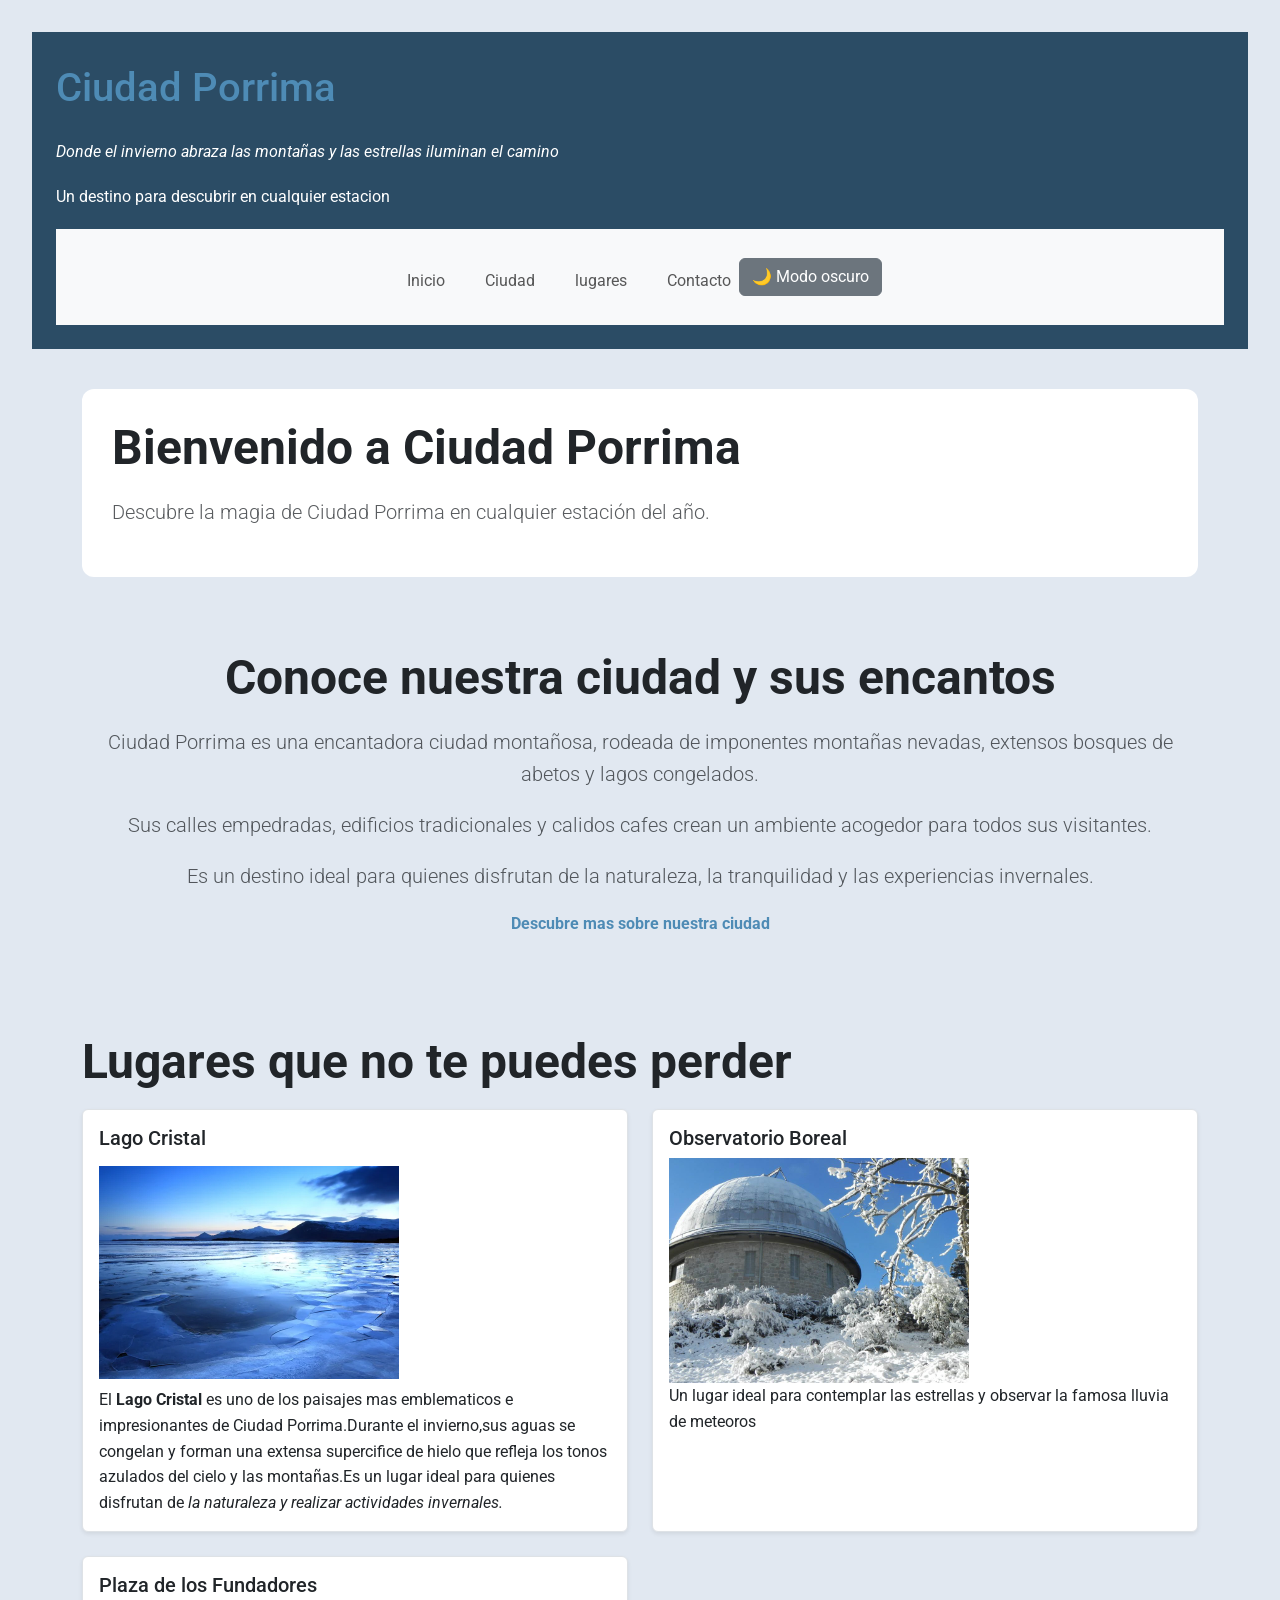
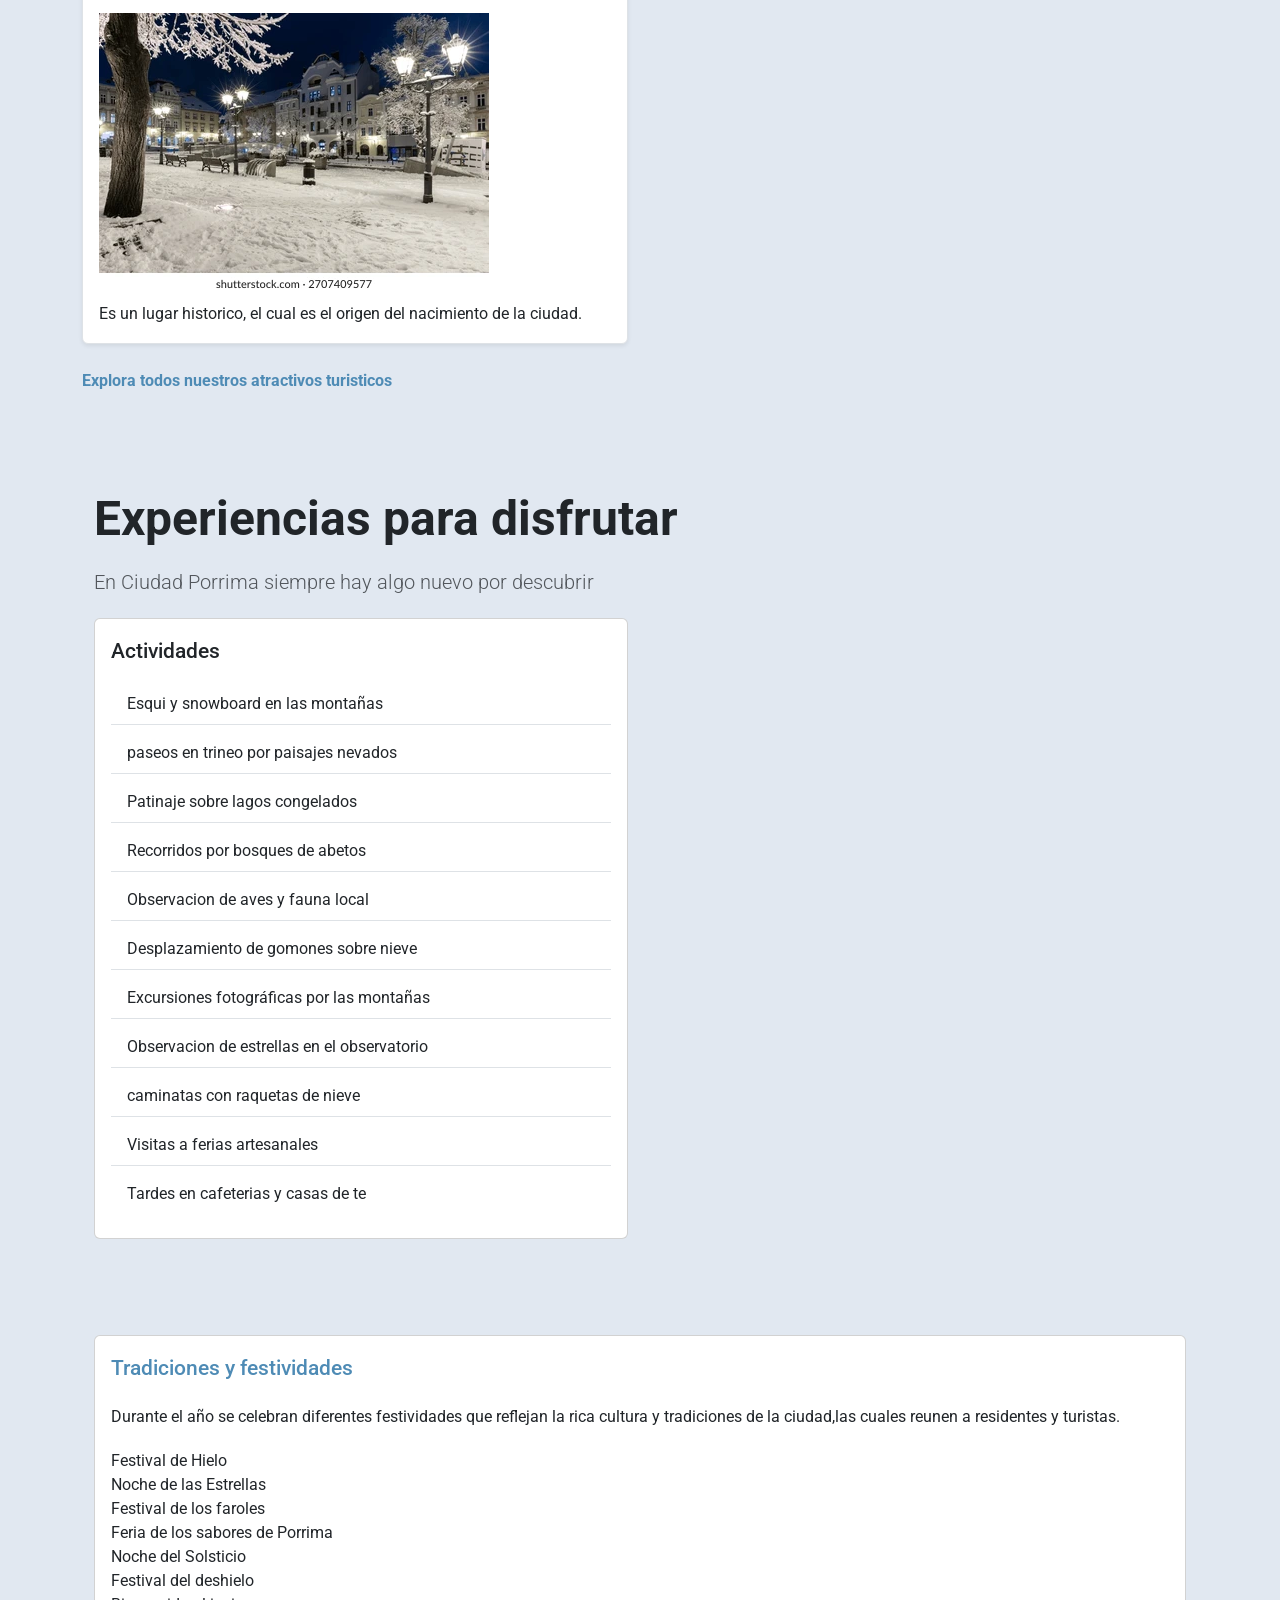
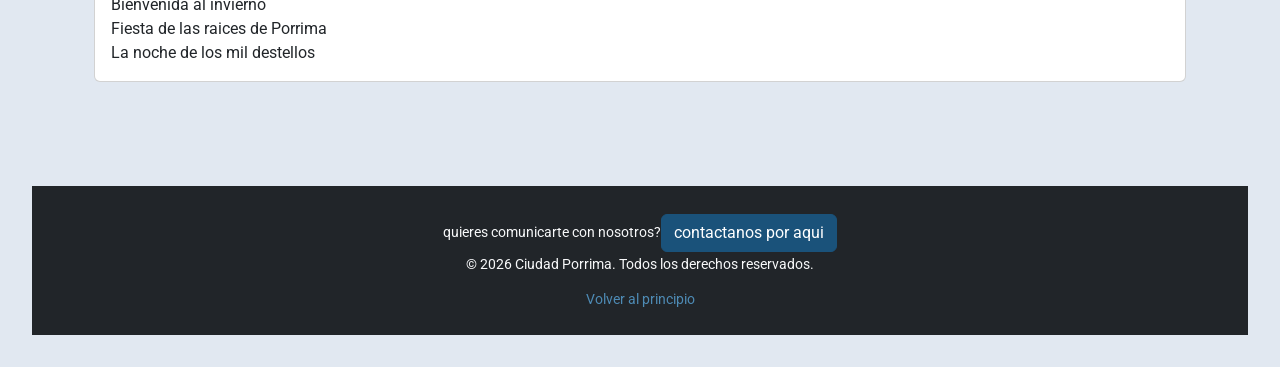
==== index.html @ 2be46f33 "Add files via upload" ====
<!DOCTYPE html>
<html lang="es">
<head>
    <meta charset="UTF-8">
    <meta name="viewport" content="width=device-width, initial-scale=1.0">
    <title>Ciudad Porrima</title>

    <!--GOOGLE FONTS-->
<link rel="preconnect" href="https://fonts.googleapis.com">
<link rel="preconnect" href="https://fonts.gstatic.com" crossorigin>
<link href="https://fonts.googleapis.com/css2?family=Roboto:ital,wght@0,100..900;1,100..900&display=swap" rel="stylesheet">

<!-- Bootstrap CSS — antes del CSS propio -->
<link href="https://cdn.jsdelivr.net/npm/bootstrap@5.3.3/dist/css/bootstrap.min.css"
 rel="stylesheet">

<!--CSS PROPIO DEL SITIO-->
<link rel=stylesheet href=style.css>
</head>
<body>
<header id="inicio">
    <!--ENCABEZADO DEL SITIO-->
    <h1>Ciudad Porrima</h1>
    <p class="eslogan">
    <em>Donde el invierno abraza las montañas y las estrellas iluminan el camino</em></p>

    <p class="descripcion">Un destino para descubrir en cualquier estacion</p>

    <!--NAVEGACION(NAVBAR)-->
<nav class="navbar navbar-expand-lg navbar-personalizada">
    <div class="container">

        <!--BOTON HAMBURGUESA-->
        <button class="navbar-toggler" type="button" data-bs-toggle="collapse" data-bs-target="#menuNavegacion"
        aria-controls="menuNavegacion" aria-expanded="false" aria-label="Abrir manu">
        <span class="navbar-toggler-icon"></span>
        </button>

         <!-- Enlaces del menú -->
      <div class="collapse navbar-collapse justify-content-center" id="menuNavegacion">
        <ul class="navbar-nav align-items-center gap-2 gap-lg-4">
          <li class="nav-item">
                <a class="nav-link"  href="index.html">Inicio</a>
          </li>
          <li class="nav-item">
             <a class="nav-link" href="ciudad.html">Ciudad</a>
          </li>
            <li class="nav-item">
             <a class="nav-link" href="lugares.html">lugares</a>
            </li>
            <li class="nav-item">
                <a class="nav-link" href="contacto.html">Contacto</a>
            </li>
        </ul>
        <button id="btn-modo" class="btn btn-secondary">
            🌙 Modo oscuro
        </button>
      </div>
    </div>
</nav>
</header>

<!-- CONTENIDO PRINCIPAL -->
<main class="container">
    <!-- SECCION DE BIENVENIDA -->
<section id="inicio">
<h2 class="display-5 fw-bold text-dark">Bienvenido a Ciudad Porrima</h2>
<p class="lead text-muted">Descubre la magia de Ciudad Porrima en cualquier estación del año.</p>
</section>
<!--SECCION SOBRE LA CIUDAD-->
<section class="text-center my-5" >
    <h2 class="display-5 fw-bold text-dark">Conoce nuestra ciudad y sus encantos</h2>
<p class="lead text-muted"> Ciudad Porrima es una encantadora ciudad montañosa, rodeada de imponentes montañas nevadas, extensos bosques de abetos y lagos congelados. </p>
    
<p class="lead text-muted">Sus calles empedradas, edificios tradicionales y calidos cafes crean un ambiente acogedor para todos sus visitantes. </p>

<p class="lead text-muted">Es un destino ideal para quienes disfrutan de la naturaleza, la tranquilidad y las experiencias invernales. </p>

<a href="ciudad.html" class="enlace-ciudad" class="btn-btn-primary">Descubre mas sobre nuestra ciudad </a>
</section>
<!--SECCION SOBRE LUGARES TURISTICOS-->
<section id="Lugares" class="mb-5">
<h2 class="display-5 fw-bold text-dark">Lugares que no te puedes perder</h2>

<div class="row g-4">
    <!--TARJETA 1:LAGO CRISTAL-->
    <div class="col-12 col-md-6">
    <article class="card h-100 bg-white border border-1 border-secondary-subtitle round-3 shadow-sm">
            <div class="card-body">
             <h3 class="card-title h5">Lago Cristal</h3>
             <img src="img/lago.jpg" class="img-fluid round my-2 imagen-target" alt="Lago congelado" width="300">
             <p class="card-text">El <strong> Lago Cristal </strong> es uno de los paisajes mas emblematicos e impresionantes de Ciudad Porrima.Durante el invierno,sus aguas se congelan y forman una extensa supercifice de hielo que refleja los tonos azulados del cielo y las montañas.Es un lugar ideal para quienes disfrutan de <em>la naturaleza y realizar actividades invernales.</em> </p> 
            </div>
      </article>
    </div>
<!--OBSERVATORIO BOREAL-->
<div class="col-12 col-md-6">
<article class="card h-100 bg-white border border-1 border-secondary-subtitle round-3 shadow-sm">
   <div class="card-body">
    <h3 class="card-title h5">Observatorio Boreal</h3>
    <img src="img/observatorio.jpg" alt="Observatorio Boreal" width="300" >
    <p class="card-text">Un lugar ideal para contemplar las estrellas y observar la famosa lluvia de meteoros</p>
   </div>
</article>
</div>
<!--PLAZA DE LOS FUNDADORES-->
<div class="col-12 col-md-6">
<article class="card h-100 bg-white border border-1 border-secondary-subtitle round-3 shadow-sm">
    <div class="card-body">
    <h3 class="card-title h5">Plaza de los Fundadores</h3>
    <img src="img/plaza.jpg" class="img-fluid round my-2 imagen-target" alt="plaza de los fundadores">
    <p class="card-text">Es un lugar historico, el cual es el origen del nacimiento de la ciudad.</p>
</article>
</div>

<!--ENLACE PARA TODOS LOS LUGARES-->
<a href="lugares.html" class=" btn-btn-primary enlace-lugares">Explora todos nuestros atractivos turisticos</a>
</section>
<!--SECCION DE EXPERIENCIAS-->
<section id="Actividades" class="container mb-5">
    <h2 class="display-5 fw-bold text-dark">Experiencias para disfrutar</h2>

    <p class="lead text-muted">En Ciudad Porrima siempre hay algo nuevo por descubrir</p>

<!--CONTENEDOR DE TARJETAS-->
<div class="row g-4">
    <!--TARJETA DE ACTIVIDADES-->
    <div class="col-12 col-md-6">
        <div class="card h-100">
            <div class="card-body">
                <h3 class="card-title">Actividades</h3>
            <ul class="list-group list-group-flush">
                <li class="list-group-item">Esqui y snowboard en las montañas</li>
                <li class="list-group-item">paseos en trineo por paisajes nevados</li>
                <li class="list-group-item">Patinaje sobre lagos congelados</li>
                <li class="list-group-item">Recorridos por bosques de abetos</li>
                <li class="list-group-item">Observacion de aves y fauna local</li>
                <li class="list-group-item">Desplazamiento de gomones sobre nieve</li>
                <li class="list-group-item">Excursiones fotográficas por las montañas</li>
                <li class="list-group-item">Observacion de estrellas en el observatorio</li>
                <li class="list-group-item">caminatas con raquetas de nieve</li>
                <li class="list-group-item">Visitas a ferias artesanales</li>
                <li class="list-group-item">Tardes en cafeterias y casas de te</li>
            </ul>
            </div>
        </div>
    </div>
</div>
</section>

<section id="tradiciones" class="container mb-5">
<!--TARJETAS DE TRADICIONES-->
<div class="col-12 colo-md-6">
    <div class="card h-100">
        <div class="card-body">
    <h3 class="card-titile">Tradiciones y festividades</h3>
<p class="card-text">Durante el año se celebran diferentes festividades que reflejan la rica cultura y tradiciones de la ciudad,las cuales reunen a residentes y turistas.</p>
<ol class="list-group list-group-numbered"> 
<li class="list-group item">Festival de Hielo</li>
<li class="list-group item">Noche de las Estrellas</li>
<li class="list-group item">Festival de los faroles</li>
<li class="list-group item">Feria de los sabores de Porrima</li>
<li class="list-group item">Noche del Solsticio</li>
<li class="list-group item">Festival del deshielo</li>
<li class="list-group item">Bienvenida al invierno</li>
<li class="list-group item">Fiesta de las raices de Porrima</li>
<li class="list-group item">La noche de los mil destellos</li>
</ol>
        </div>
    </div>
</div>
</section>
</main>

<footer class="footer bg-dark text-light text-center py-4">
        <p>quieres comunicarte con nosotros?<a href="contacto.html" class="enlace-contacto btn btn-primary">contactanos por aqui</a></p>
        <p>&copy; 2026 Ciudad Porrima. Todos los derechos reservados.</p>
        <a href="#inicio" class="enlace-inicio">Volver al principio</a>
 </footer>

<!--Bootstrap JS — antes del </body>-->
<script src="https://cdn.jsdelivr.net/npm/bootstrap@5.3.3/dist/js/bootstrap.bundle.min.js">
</script>

<!--JAVASCRIPT PROPIO-->
<script src="main.js"></script>
</body>
</html>
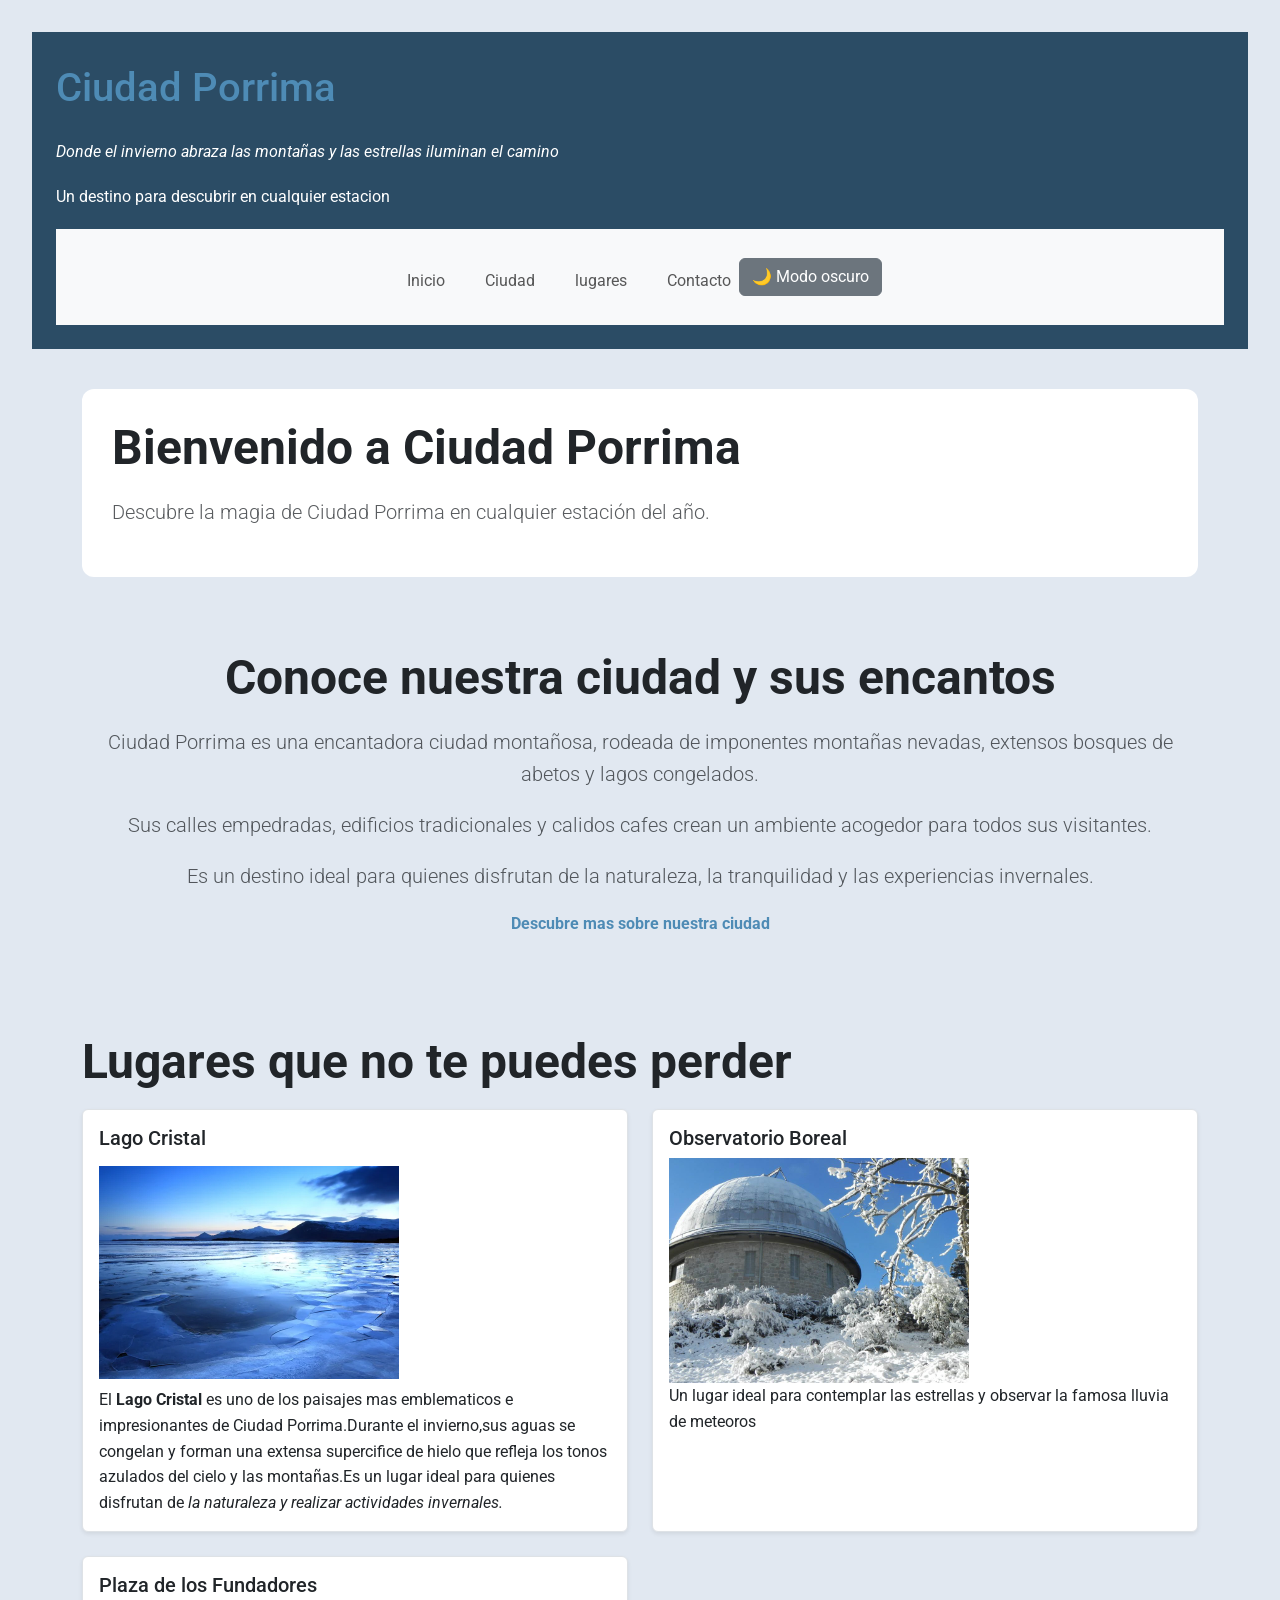
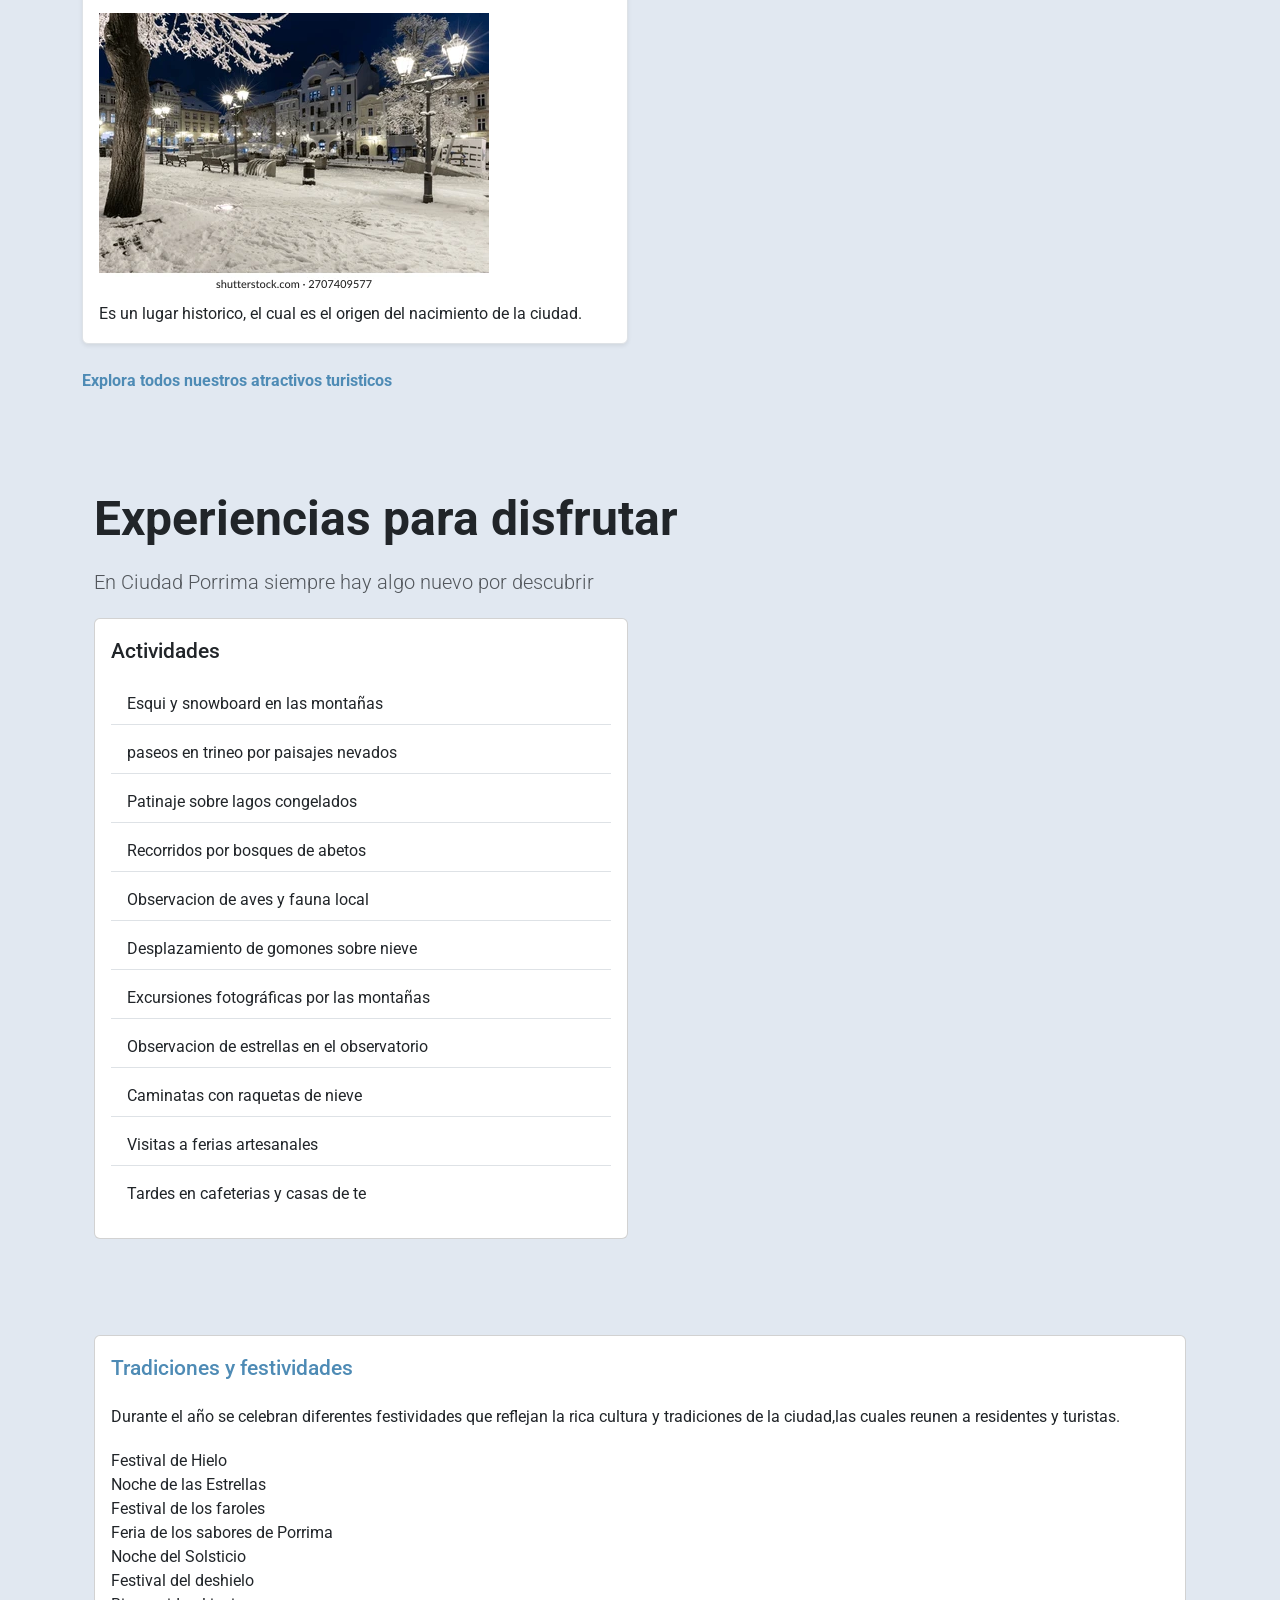
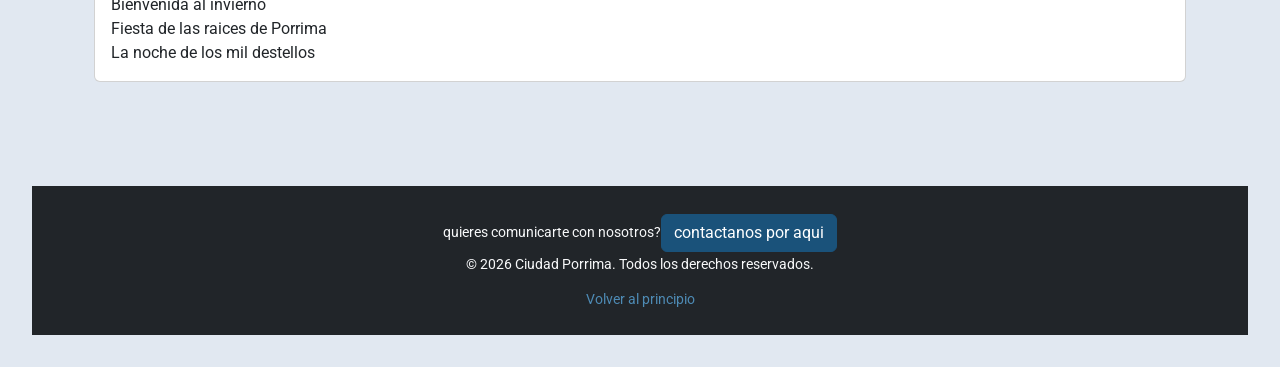
==== commit 1a4f19a1: "Primera version de Ciudad Porrima" ====
--- a/index.html
+++ b/index.html
@@ -1,188 +1,188 @@
-<!DOCTYPE html>
-<html lang="es">
-<head>
-    <meta charset="UTF-8">
-    <meta name="viewport" content="width=device-width, initial-scale=1.0">
-    <title>Ciudad Porrima</title>
-
-    <!--GOOGLE FONTS-->
-<link rel="preconnect" href="https://fonts.googleapis.com">
-<link rel="preconnect" href="https://fonts.gstatic.com" crossorigin>
-<link href="https://fonts.googleapis.com/css2?family=Roboto:ital,wght@0,100..900;1,100..900&display=swap" rel="stylesheet">
-
-<!-- Bootstrap CSS — antes del CSS propio -->
-<link href="https://cdn.jsdelivr.net/npm/bootstrap@5.3.3/dist/css/bootstrap.min.css"
- rel="stylesheet">
-
-<!--CSS PROPIO DEL SITIO-->
-<link rel=stylesheet href=style.css>
-</head>
-<body>
-<header id="inicio">
-    <!--ENCABEZADO DEL SITIO-->
-    <h1>Ciudad Porrima</h1>
-    <p class="eslogan">
-    <em>Donde el invierno abraza las montañas y las estrellas iluminan el camino</em></p>
-
-    <p class="descripcion">Un destino para descubrir en cualquier estacion</p>
-
-    <!--NAVEGACION(NAVBAR)-->
-<nav class="navbar navbar-expand-lg navbar-personalizada">
-    <div class="container">
-
-        <!--BOTON HAMBURGUESA-->
-        <button class="navbar-toggler" type="button" data-bs-toggle="collapse" data-bs-target="#menuNavegacion"
-        aria-controls="menuNavegacion" aria-expanded="false" aria-label="Abrir manu">
-        <span class="navbar-toggler-icon"></span>
-        </button>
-
-         <!-- Enlaces del menú -->
-      <div class="collapse navbar-collapse justify-content-center" id="menuNavegacion">
-        <ul class="navbar-nav align-items-center gap-2 gap-lg-4">
-          <li class="nav-item">
-                <a class="nav-link"  href="index.html">Inicio</a>
-          </li>
-          <li class="nav-item">
-             <a class="nav-link" href="ciudad.html">Ciudad</a>
-          </li>
-            <li class="nav-item">
-             <a class="nav-link" href="lugares.html">lugares</a>
-            </li>
-            <li class="nav-item">
-                <a class="nav-link" href="contacto.html">Contacto</a>
-            </li>
-        </ul>
-        <button id="btn-modo" class="btn btn-secondary">
-            🌙 Modo oscuro
-        </button>
-      </div>
-    </div>
-</nav>
-</header>
-
-<!-- CONTENIDO PRINCIPAL -->
-<main class="container">
-    <!-- SECCION DE BIENVENIDA -->
-<section id="inicio">
-<h2 class="display-5 fw-bold text-dark">Bienvenido a Ciudad Porrima</h2>
-<p class="lead text-muted">Descubre la magia de Ciudad Porrima en cualquier estación del año.</p>
-</section>
-<!--SECCION SOBRE LA CIUDAD-->
-<section class="text-center my-5" >
-    <h2 class="display-5 fw-bold text-dark">Conoce nuestra ciudad y sus encantos</h2>
-<p class="lead text-muted"> Ciudad Porrima es una encantadora ciudad montañosa, rodeada de imponentes montañas nevadas, extensos bosques de abetos y lagos congelados. </p>
-    
-<p class="lead text-muted">Sus calles empedradas, edificios tradicionales y calidos cafes crean un ambiente acogedor para todos sus visitantes. </p>
-
-<p class="lead text-muted">Es un destino ideal para quienes disfrutan de la naturaleza, la tranquilidad y las experiencias invernales. </p>
-
-<a href="ciudad.html" class="enlace-ciudad" class="btn-btn-primary">Descubre mas sobre nuestra ciudad </a>
-</section>
-<!--SECCION SOBRE LUGARES TURISTICOS-->
-<section id="Lugares" class="mb-5">
-<h2 class="display-5 fw-bold text-dark">Lugares que no te puedes perder</h2>
-
-<div class="row g-4">
-    <!--TARJETA 1:LAGO CRISTAL-->
-    <div class="col-12 col-md-6">
-    <article class="card h-100 bg-white border border-1 border-secondary-subtitle round-3 shadow-sm">
-            <div class="card-body">
-             <h3 class="card-title h5">Lago Cristal</h3>
-             <img src="img/lago.jpg" class="img-fluid round my-2 imagen-target" alt="Lago congelado" width="300">
-             <p class="card-text">El <strong> Lago Cristal </strong> es uno de los paisajes mas emblematicos e impresionantes de Ciudad Porrima.Durante el invierno,sus aguas se congelan y forman una extensa supercifice de hielo que refleja los tonos azulados del cielo y las montañas.Es un lugar ideal para quienes disfrutan de <em>la naturaleza y realizar actividades invernales.</em> </p> 
-            </div>
-      </article>
-    </div>
-<!--OBSERVATORIO BOREAL-->
-<div class="col-12 col-md-6">
-<article class="card h-100 bg-white border border-1 border-secondary-subtitle round-3 shadow-sm">
-   <div class="card-body">
-    <h3 class="card-title h5">Observatorio Boreal</h3>
-    <img src="img/observatorio.jpg" alt="Observatorio Boreal" width="300" >
-    <p class="card-text">Un lugar ideal para contemplar las estrellas y observar la famosa lluvia de meteoros</p>
-   </div>
-</article>
-</div>
-<!--PLAZA DE LOS FUNDADORES-->
-<div class="col-12 col-md-6">
-<article class="card h-100 bg-white border border-1 border-secondary-subtitle round-3 shadow-sm">
-    <div class="card-body">
-    <h3 class="card-title h5">Plaza de los Fundadores</h3>
-    <img src="img/plaza.jpg" class="img-fluid round my-2 imagen-target" alt="plaza de los fundadores">
-    <p class="card-text">Es un lugar historico, el cual es el origen del nacimiento de la ciudad.</p>
-</article>
-</div>
-
-<!--ENLACE PARA TODOS LOS LUGARES-->
-<a href="lugares.html" class=" btn-btn-primary enlace-lugares">Explora todos nuestros atractivos turisticos</a>
-</section>
-<!--SECCION DE EXPERIENCIAS-->
-<section id="Actividades" class="container mb-5">
-    <h2 class="display-5 fw-bold text-dark">Experiencias para disfrutar</h2>
-
-    <p class="lead text-muted">En Ciudad Porrima siempre hay algo nuevo por descubrir</p>
-
-<!--CONTENEDOR DE TARJETAS-->
-<div class="row g-4">
-    <!--TARJETA DE ACTIVIDADES-->
-    <div class="col-12 col-md-6">
-        <div class="card h-100">
-            <div class="card-body">
-                <h3 class="card-title">Actividades</h3>
-            <ul class="list-group list-group-flush">
-                <li class="list-group-item">Esqui y snowboard en las montañas</li>
-                <li class="list-group-item">paseos en trineo por paisajes nevados</li>
-                <li class="list-group-item">Patinaje sobre lagos congelados</li>
-                <li class="list-group-item">Recorridos por bosques de abetos</li>
-                <li class="list-group-item">Observacion de aves y fauna local</li>
-                <li class="list-group-item">Desplazamiento de gomones sobre nieve</li>
-                <li class="list-group-item">Excursiones fotográficas por las montañas</li>
-                <li class="list-group-item">Observacion de estrellas en el observatorio</li>
-                <li class="list-group-item">caminatas con raquetas de nieve</li>
-                <li class="list-group-item">Visitas a ferias artesanales</li>
-                <li class="list-group-item">Tardes en cafeterias y casas de te</li>
-            </ul>
-            </div>
-        </div>
-    </div>
-</div>
-</section>
-
-<section id="tradiciones" class="container mb-5">
-<!--TARJETAS DE TRADICIONES-->
-<div class="col-12 colo-md-6">
-    <div class="card h-100">
-        <div class="card-body">
-    <h3 class="card-titile">Tradiciones y festividades</h3>
-<p class="card-text">Durante el año se celebran diferentes festividades que reflejan la rica cultura y tradiciones de la ciudad,las cuales reunen a residentes y turistas.</p>
-<ol class="list-group list-group-numbered"> 
-<li class="list-group item">Festival de Hielo</li>
-<li class="list-group item">Noche de las Estrellas</li>
-<li class="list-group item">Festival de los faroles</li>
-<li class="list-group item">Feria de los sabores de Porrima</li>
-<li class="list-group item">Noche del Solsticio</li>
-<li class="list-group item">Festival del deshielo</li>
-<li class="list-group item">Bienvenida al invierno</li>
-<li class="list-group item">Fiesta de las raices de Porrima</li>
-<li class="list-group item">La noche de los mil destellos</li>
-</ol>
-        </div>
-    </div>
-</div>
-</section>
-</main>
-
-<footer class="footer bg-dark text-light text-center py-4">
-        <p>quieres comunicarte con nosotros?<a href="contacto.html" class="enlace-contacto btn btn-primary">contactanos por aqui</a></p>
-        <p>&copy; 2026 Ciudad Porrima. Todos los derechos reservados.</p>
-        <a href="#inicio" class="enlace-inicio">Volver al principio</a>
- </footer>
-
-<!--Bootstrap JS — antes del </body>-->
-<script src="https://cdn.jsdelivr.net/npm/bootstrap@5.3.3/dist/js/bootstrap.bundle.min.js">
-</script>
-
-<!--JAVASCRIPT PROPIO-->
-<script src="main.js"></script>
-</body>
+<!DOCTYPE html>
+<html lang="es">
+<head>
+    <meta charset="UTF-8">
+    <meta name="viewport" content="width=device-width, initial-scale=1.0">
+    <title>Ciudad Porrima</title>
+
+    <!--GOOGLE FONTS-->
+<link rel="preconnect" href="https://fonts.googleapis.com">
+<link rel="preconnect" href="https://fonts.gstatic.com" crossorigin>
+<link href="https://fonts.googleapis.com/css2?family=Roboto:ital,wght@0,100..900;1,100..900&display=swap" rel="stylesheet">
+
+<!-- Bootstrap CSS — antes del CSS propio -->
+<link href="https://cdn.jsdelivr.net/npm/bootstrap@5.3.3/dist/css/bootstrap.min.css"
+ rel="stylesheet">
+
+<!--CSS PROPIO DEL SITIO-->
+<link rel=stylesheet href=style.css>
+</head>
+<body>
+<header id="inicio">
+    <!--ENCABEZADO DEL SITIO-->
+    <h1>Ciudad Porrima</h1>
+    <p class="eslogan">
+    <em>Donde el invierno abraza las montañas y las estrellas iluminan el camino</em></p>
+
+    <p class="descripcion">Un destino para descubrir en cualquier estacion</p>
+
+    <!--NAVEGACION(NAVBAR)-->
+<nav class="navbar navbar-expand-lg navbar-personalizada">
+    <div class="container">
+
+        <!--BOTON HAMBURGUESA-->
+        <button class="navbar-toggler" type="button" data-bs-toggle="collapse" data-bs-target="#menuNavegacion"
+        aria-controls="menuNavegacion" aria-expanded="false" aria-label="Abrir manu">
+        <span class="navbar-toggler-icon"></span>
+        </button>
+
+         <!-- Enlaces del menú -->
+      <div class="collapse navbar-collapse justify-content-center" id="menuNavegacion">
+        <ul class="navbar-nav align-items-center gap-2 gap-lg-4">
+          <li class="nav-item">
+                <a class="nav-link"  href="index.html">Inicio</a>
+          </li>
+          <li class="nav-item">
+             <a class="nav-link" href="ciudad.html">Ciudad</a>
+          </li>
+            <li class="nav-item">
+             <a class="nav-link" href="lugares.html">lugares</a>
+            </li>
+            <li class="nav-item">
+                <a class="nav-link" href="contacto.html">Contacto</a>
+            </li>
+        </ul>
+        <button id="btn-modo" class="btn btn-secondary">
+            🌙 Modo oscuro
+        </button>
+      </div>
+    </div>
+</nav>
+</header>
+
+<!-- CONTENIDO PRINCIPAL -->
+<main class="container">
+    <!-- SECCION DE BIENVENIDA -->
+<section id="inicio">
+<h2 class="display-5 fw-bold text-dark">Bienvenido a Ciudad Porrima</h2>
+<p class="lead text-muted">Descubre la magia de Ciudad Porrima en cualquier estación del año.</p>
+</section>
+<!--SECCION SOBRE LA CIUDAD-->
+<section class="text-center my-5" >
+    <h2 class="display-5 fw-bold text-dark">Conoce nuestra ciudad y sus encantos</h2>
+<p class="lead text-muted"> Ciudad Porrima es una encantadora ciudad montañosa, rodeada de imponentes montañas nevadas, extensos bosques de abetos y lagos congelados. </p>
+    
+<p class="lead text-muted">Sus calles empedradas, edificios tradicionales y calidos cafes crean un ambiente acogedor para todos sus visitantes. </p>
+
+<p class="lead text-muted">Es un destino ideal para quienes disfrutan de la naturaleza, la tranquilidad y las experiencias invernales. </p>
+
+<a href="ciudad.html" class="enlace-ciudad" class="btn-btn-primary">Descubre mas sobre nuestra ciudad </a>
+</section>
+<!--SECCION SOBRE LUGARES TURISTICOS-->
+<section id="Lugares" class="mb-5">
+<h2 class="display-5 fw-bold text-dark">Lugares que no te puedes perder</h2>
+
+<div class="row g-4">
+    <!--TARJETA 1:LAGO CRISTAL-->
+    <div class="col-12 col-md-6">
+    <article class="card h-100 bg-white border border-1 border-secondary-subtitle round-3 shadow-sm">
+            <div class="card-body">
+             <h3 class="card-title h5">Lago Cristal</h3>
+             <img src="img/lago.jpg" class="img-fluid round my-2 imagen-target" alt="Lago congelado" width="300">
+             <p class="card-text">El <strong> Lago Cristal </strong> es uno de los paisajes mas emblematicos e impresionantes de Ciudad Porrima.Durante el invierno,sus aguas se congelan y forman una extensa supercifice de hielo que refleja los tonos azulados del cielo y las montañas.Es un lugar ideal para quienes disfrutan de <em>la naturaleza y realizar actividades invernales.</em> </p> 
+            </div>
+      </article>
+    </div>
+<!--OBSERVATORIO BOREAL-->
+<div class="col-12 col-md-6">
+<article class="card h-100 bg-white border border-1 border-secondary-subtitle round-3 shadow-sm">
+   <div class="card-body">
+    <h3 class="card-title h5">Observatorio Boreal</h3>
+    <img src="img/observatorio.jpg" alt="Observatorio Boreal" width="300" >
+    <p class="card-text">Un lugar ideal para contemplar las estrellas y observar la famosa lluvia de meteoros</p>
+   </div>
+</article>
+</div>
+<!--PLAZA DE LOS FUNDADORES-->
+<div class="col-12 col-md-6">
+<article class="card h-100 bg-white border border-1 border-secondary-subtitle round-3 shadow-sm">
+    <div class="card-body">
+    <h3 class="card-title h5">Plaza de los Fundadores</h3>
+    <img src="img/plaza.jpg" class="img-fluid round my-2 imagen-target" alt="plaza de los fundadores">
+    <p class="card-text">Es un lugar historico, el cual es el origen del nacimiento de la ciudad.</p>
+</article>
+</div>
+
+<!--ENLACE PARA TODOS LOS LUGARES-->
+<a href="lugares.html" class=" btn-btn-primary enlace-lugares">Explora todos nuestros atractivos turisticos</a>
+</section>
+<!--SECCION DE EXPERIENCIAS-->
+<section id="Actividades" class="container mb-5">
+    <h2 class="display-5 fw-bold text-dark">Experiencias para disfrutar</h2>
+
+    <p class="lead text-muted">En Ciudad Porrima siempre hay algo nuevo por descubrir</p>
+
+<!--CONTENEDOR DE TARJETAS-->
+<div class="row g-4">
+    <!--TARJETA DE ACTIVIDADES-->
+    <div class="col-12 col-md-6">
+        <div class="card h-100">
+            <div class="card-body">
+                <h3 class="card-title">Actividades</h3>
+            <ul class="list-group list-group-flush">
+                <li class="list-group-item">Esqui y snowboard en las montañas</li>
+                <li class="list-group-item">paseos en trineo por paisajes nevados</li>
+                <li class="list-group-item">Patinaje sobre lagos congelados</li>
+                <li class="list-group-item">Recorridos por bosques de abetos</li>
+                <li class="list-group-item">Observacion de aves y fauna local</li>
+                <li class="list-group-item">Desplazamiento de gomones sobre nieve</li>
+                <li class="list-group-item">Excursiones fotográficas por las montañas</li>
+                <li class="list-group-item">Observacion de estrellas en el observatorio</li>
+                <li class="list-group-item">Caminatas con raquetas de nieve</li>
+                <li class="list-group-item">Visitas a ferias artesanales</li>
+                <li class="list-group-item">Tardes en cafeterias y casas de te</li>
+            </ul>
+            </div>
+        </div>
+    </div>
+</div>
+</section>
+
+<section id="tradiciones" class="container mb-5">
+<!--TARJETAS DE TRADICIONES-->
+<div class="col-12 colo-md-6">
+    <div class="card h-100">
+        <div class="card-body">
+    <h3 class="card-titile">Tradiciones y festividades</h3>
+<p class="card-text">Durante el año se celebran diferentes festividades que reflejan la rica cultura y tradiciones de la ciudad,las cuales reunen a residentes y turistas.</p>
+<ol class="list-group list-group-numbered"> 
+<li class="list-group item">Festival de Hielo</li>
+<li class="list-group item">Noche de las Estrellas</li>
+<li class="list-group item">Festival de los faroles</li>
+<li class="list-group item">Feria de los sabores de Porrima</li>
+<li class="list-group item">Noche del Solsticio</li>
+<li class="list-group item">Festival del deshielo</li>
+<li class="list-group item">Bienvenida al invierno</li>
+<li class="list-group item">Fiesta de las raices de Porrima</li>
+<li class="list-group item">La noche de los mil destellos</li>
+</ol>
+        </div>
+    </div>
+</div>
+</section>
+</main>
+
+<footer class="footer bg-dark text-light text-center py-4">
+        <p>quieres comunicarte con nosotros?<a href="contacto.html" class="enlace-contacto btn btn-primary">contactanos por aqui</a></p>
+        <p>&copy; 2026 Ciudad Porrima. Todos los derechos reservados.</p>
+        <a href="#inicio" class="enlace-inicio">Volver al principio</a>
+ </footer>
+
+<!--Bootstrap JS — antes del </body>-->
+<script src="https://cdn.jsdelivr.net/npm/bootstrap@5.3.3/dist/js/bootstrap.bundle.min.js">
+</script>
+
+<!--JAVASCRIPT PROPIO-->
+<script src="main.js"></script>
+</body>
 </html>
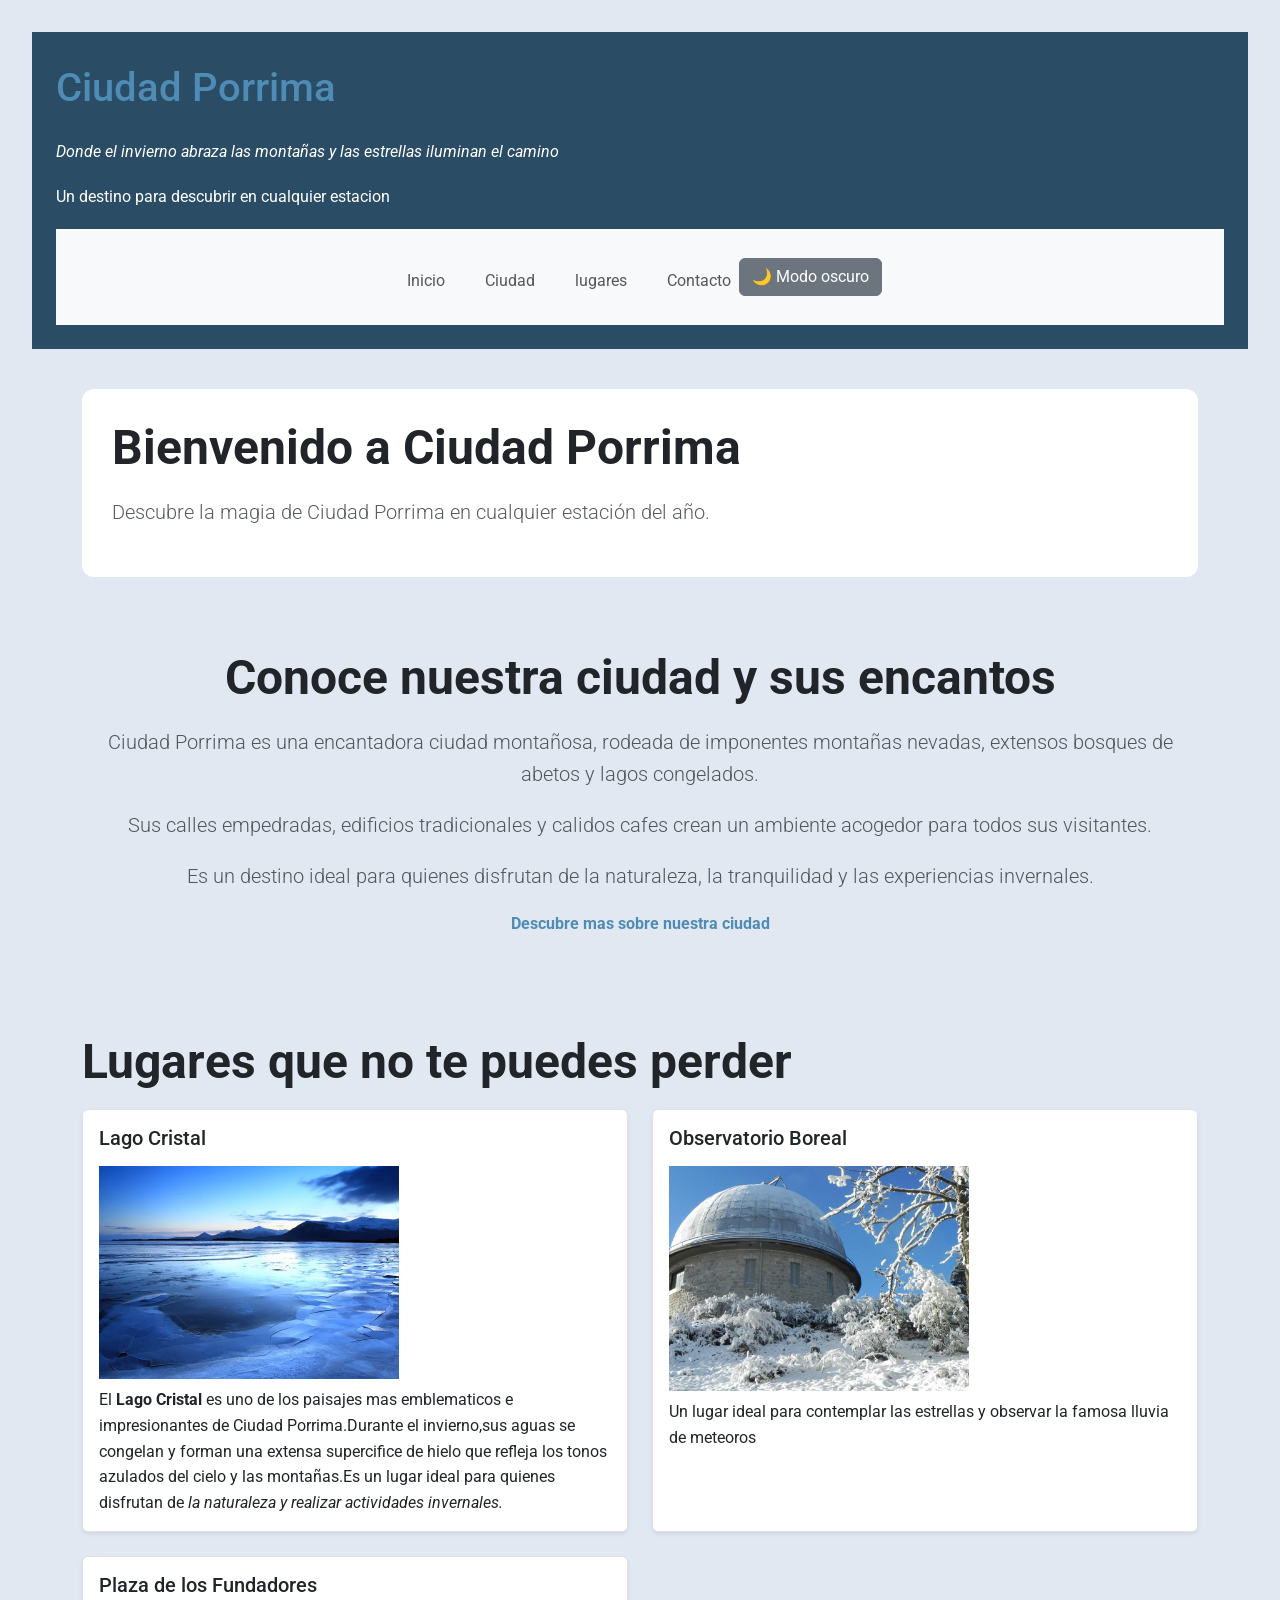
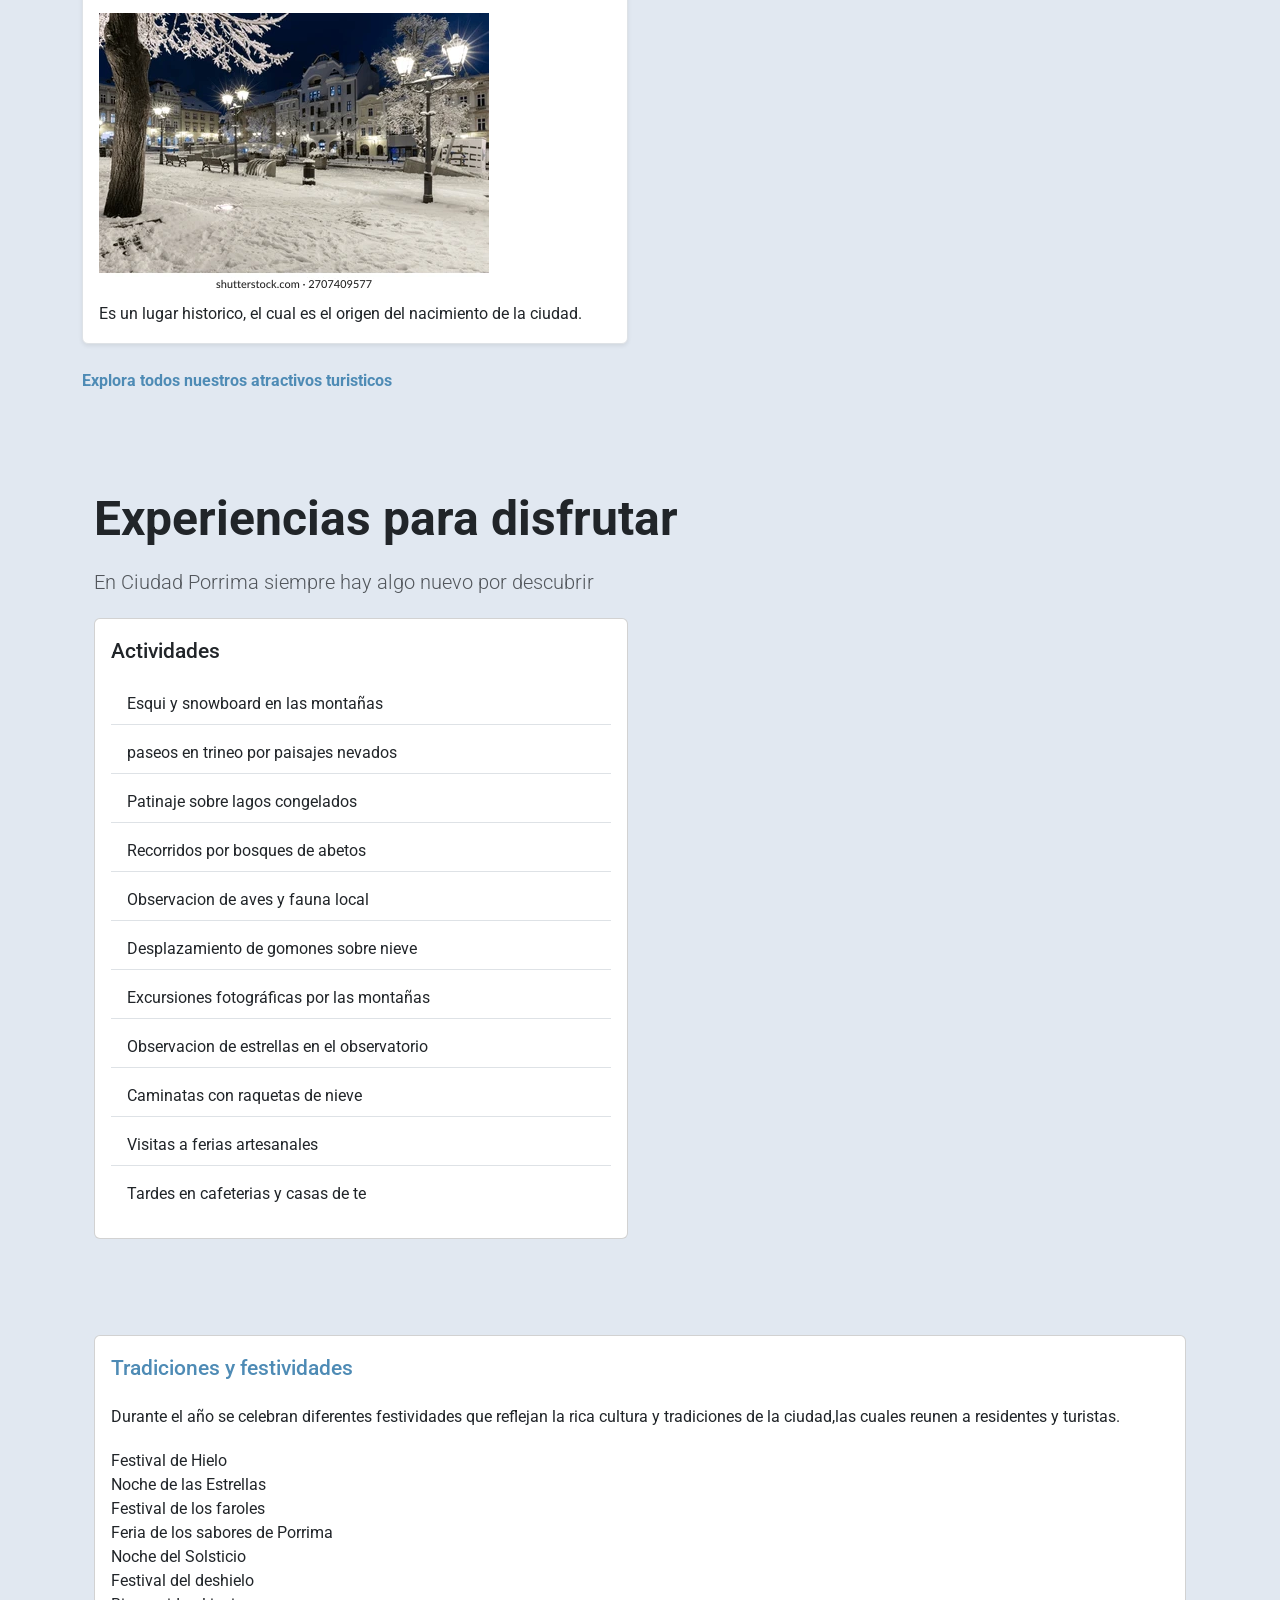
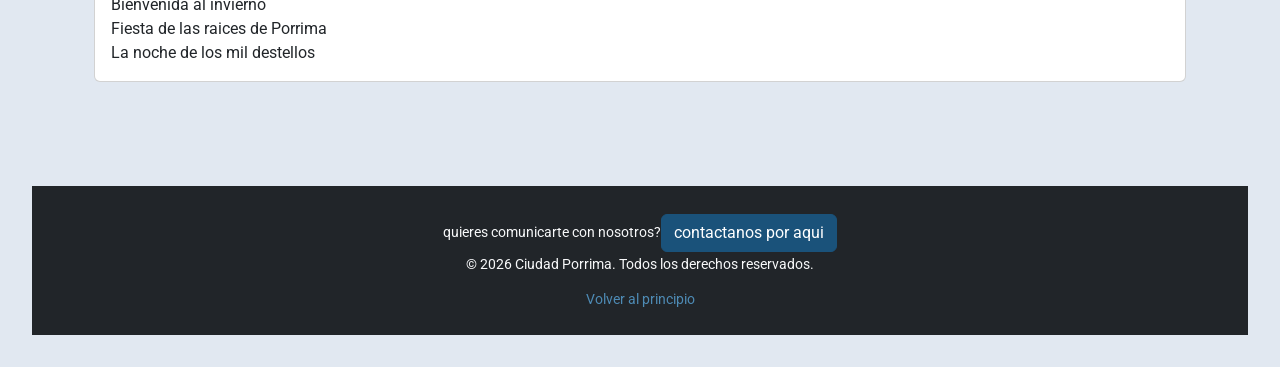
==== commit 0f6d56b9: "Agregar img-fluid a la imagen del observatorio" ====
--- a/index.html
+++ b/index.html
@@ -98,7 +98,7 @@
 <article class="card h-100 bg-white border border-1 border-secondary-subtitle round-3 shadow-sm">
    <div class="card-body">
     <h3 class="card-title h5">Observatorio Boreal</h3>
-    <img src="img/observatorio.jpg" alt="Observatorio Boreal" width="300" >
+    <img src="img/observatorio.jpg" class="img-fluid round my-2 imagen-target" alt="Observatorio Boreal" width="300" >
     <p class="card-text">Un lugar ideal para contemplar las estrellas y observar la famosa lluvia de meteoros</p>
    </div>
 </article>
